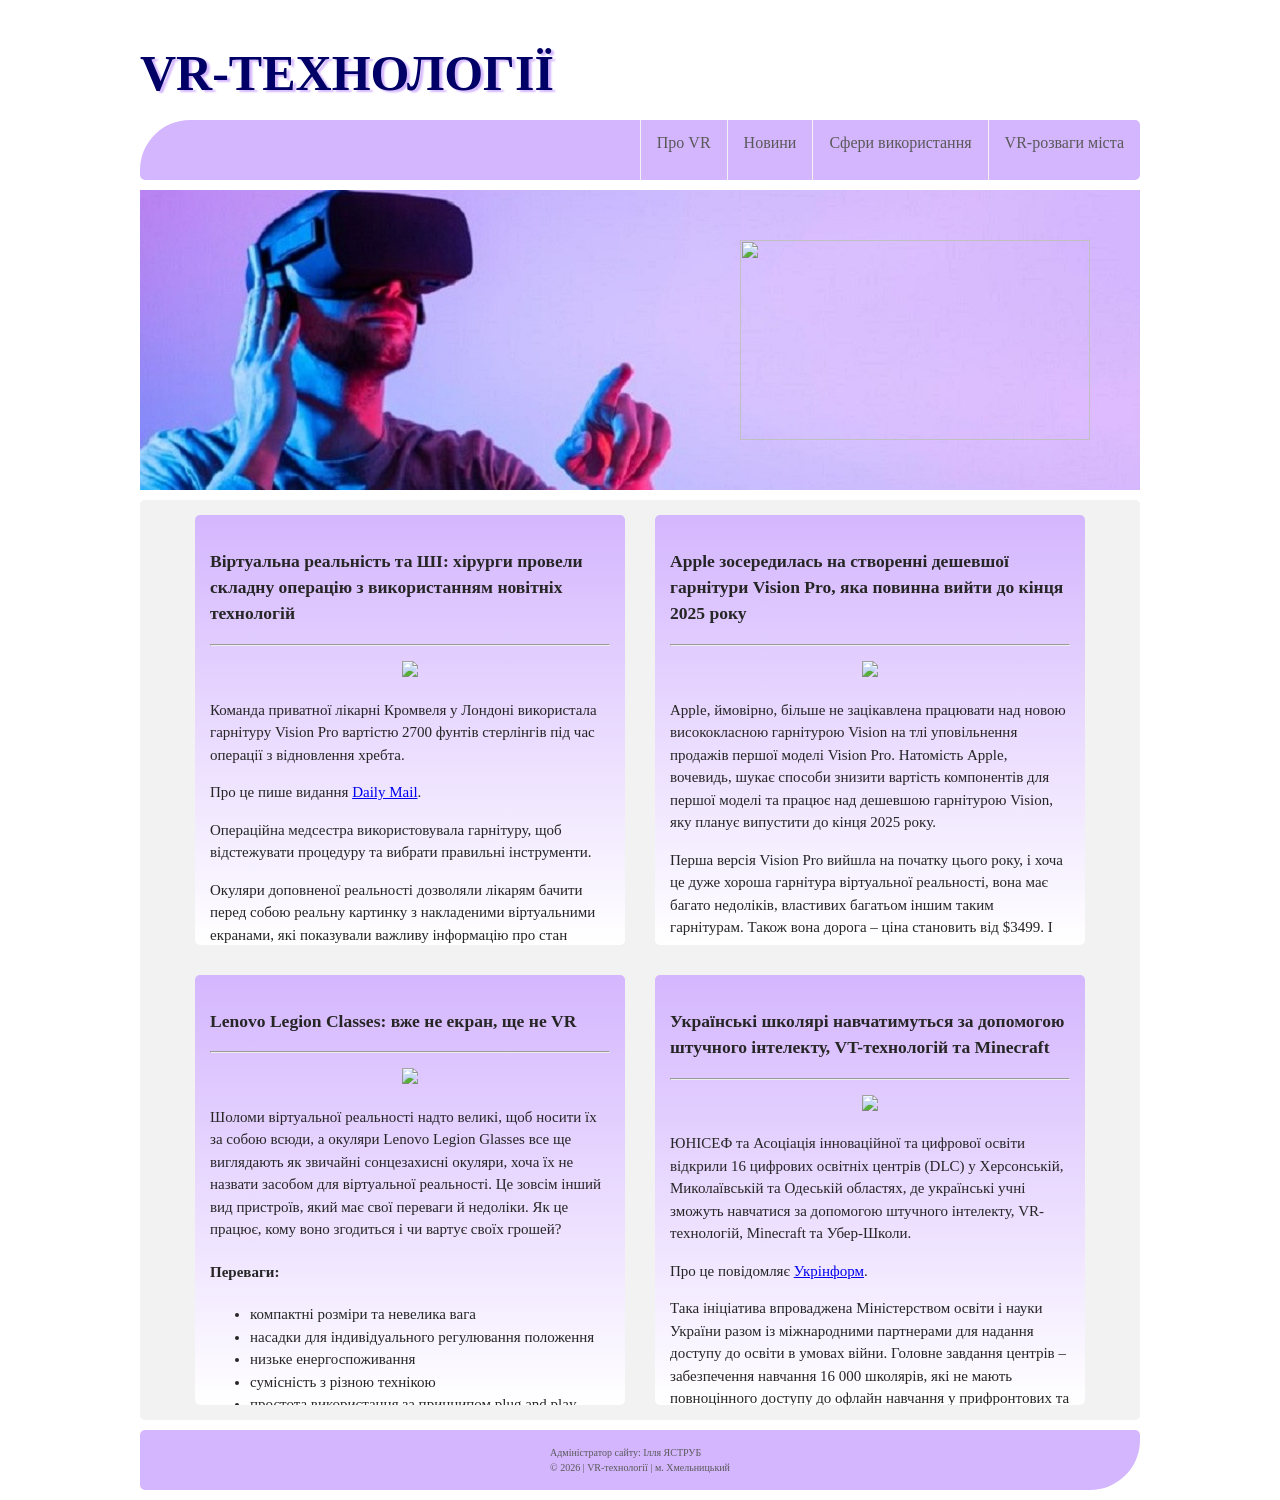
==== index2.html @ 6abda1a5 "Add files via upload" ====
<!DOCTYPE html>
<html>
	<head>
		<meta charset="UTF-8">
		<meta name="keywords" content="VR, VR окуляри, віртуальна реальність">
		<meta name="viewport" content="width=device-width, initial-scale=1.0">		
		<title>Новини</title>
		<link rel="icon" type="image/x-icon" href="img/favicon.png">
		<link rel="stylesheet" href="css/style.css">
	</head>
	
	<body>
		<div class="name">
	        	<p><h1 style="font-size:50px;">VR-ТЕХНОЛОГІЇ</h1></p>
		</div>

		<div class="nav">
	        	<a href="index.html">Про VR</a>
  			<a href="index2.html">Новини</a>
  			<a href="index3.html">Сфери використання</a>
			<a href="index4.html">VR-розваги міста</a>
		</div>

		<div class="header">
	        	<div>
				<img src="img/img11.gif" width="350" height="200">
			</div>
		</div>
		
		<div class="content3">
			<div>
				<h3>Віртуальна реальність та ШІ: хірурги провели складну операцію з використанням
				новітніх технологій</h3>
				<hr>
				<p align="center">
					<a href="img/img28.jpg" target="_blank">
						<img src="img/img28.jpg" width="90%" height="auto">
					</a>
				<p>Команда приватної лікарні Кромвеля у Лондоні використала гарнітуру Vision Pro
				вартістю 2700 фунтів стерлінгів під час операції з відновлення хребта.
				<p>Про це пише видання <a href="https://www.dailymail.co.uk/news/article-13181017/Surgeons-use-Apples-VR-goggles-operation-time-UK-repair-patients-spine.html" target="_blank">Daily Mail</a>.
				<p>Операційна медсестра використовувала гарнітуру, щоб відстежувати процедуру та
				вибрати правильні інструменти.
				<p>Окуляри доповненої реальності дозволяли лікарям бачити перед собою реальну
				картинку з накладеними віртуальними екранами, які показували важливу інформацію
				про стан пацієнта.
				<p>Два фонди Національної служби охорони здоров'я вже ведуть переговори з
				американською фірмою Exex, яка розробила програмне забезпечення зі штучним
				інтелектом для гарнітури Apple про потенційний початок його використання.
				<p>Уряд Великобританії пообіцяв інвестувати мільярди фунтів стерлінгів у
				модернізацію ІТ-систем Національної служби охорони здоров'я, прагнучи підвищити
				ефективність.
				<p>Суві Верхо, провідна операційна медсестра лікарні, сказала, що ця технологія
				"змінила правила гри". За її словами, технологія доповненої реальності виключає
				людські помилки та здогади та повішає впевненість хірурга у своїх діях.
				<p>Базове програмне забезпечення штучного інтелекту також відстежує кожен етап
				операції й в майбутньому оцінюватиме, наскільки успішно пройшло хірургічне втручання
				порівняно з аналогічними процедурами, виконаними іншими хірургами.
				<p>За словами провідного хірурга лікарні Кромвеля Саєда Афтаба, це програмне забезпечення
				здатне перетворити операційну медсестру-початківця на спеціаліста з десятирічним досвідом
				роботи.
				<p>Він додав, що ця технологія зробить його операційну бригаду еквівалентом піт-команди
				Формули-1.
				<p>"Ідея в тому, що не має значення, чи були ви хоч раз у житті на піт-стопі.
				Просто надягніть гарнітуру", — сказав Саєд Афтаб.
				<p>Нагадаємо, пацієнт із агресивною формою раку одужав після новаторського лікування.
				Бен Тротман був єдиним, хто погодився брати участь в експерименті, після того, як лікарі
				спрогнозували, що йому залишилося жити не більше дев'яти місяців.
			</div>
			<div>
				<h3>Apple зосередилась на створенні дешевшої гарнітури Vision Pro, яка повинна вийти до кінця
				2025 року</h3>
				<hr>
				<p align="center">
					<a href="img/img29.jpg" target="_blank">
						<img src="img/img29.jpg" width="90%" height="auto">
					</a>
				<p>Apple, ймовірно, більше не зацікавлена працювати над новою висококласною гарнітурою Vision
				на тлі уповільнення продажів першої моделі Vision Pro. Натомість Apple, вочевидь, шукає способи
				знизити вартість компонентів для першої моделі та працює над дешевшою гарнітурою Vision, яку планує
				випустити до кінця 2025 року.
				<p>Перша версія Vision Pro вийшла на початку цього року, і хоча це дуже хороша гарнітура віртуальної
				реальності, вона має багато недоліків, властивих багатьом іншим таким гарнітурам. Також вона дорога –
				ціна становить від $3499. І ще вона досить важка.
				<p>Apple намагається усунути деякі з цих недоліків, розробляючи нову дешевшу версію гарнітури Vision,
				яка наразі фігурує під кодовою назвою N109. В цьому пристрої компанія прагне зберегти дисплеї з високою
				роздільною здатністю, які виділяють Vision Pro, але видаляє деякі функції та робить її «принаймні на
				третину легшою». Apple хоче запропонувати дешевшу версію гарнітури за ціною, що відповідає ціні
				висококласного iPhone. У жовтні минулого року Bloomberg повідомляв, що Apple прагне досягти ціни від
				$1500 до $2500. Однак компанія мала проблеми зі скороченням витрат, не надто поступаючись функціям,
				тому дешевша гарнітура може не досягти цієї мети до 2025 року.
				<p>Водночас Apple продовжує докладати зусиль для просування Vision Pro. Компанія планує додати кілька
				нових функцій у visionOS 2 цієї осені.
			</div>
			<div>
				<h3>Lenovo Legion Classes: вже не екран, ще не VR</h3>
				<hr>
				<p align="center">
					<a href="img/img30.jpg" target="_blank">
						<img src="img/img30.jpg" width="90%" height="auto">
					</a>
				<p>Шоломи віртуальної реальності надто великі, щоб носити їх за собою всюди, а окуляри Lenovo Legion
				Glasses все ще виглядають як звичайні сонцезахисні окуляри, хоча їх не назвати засобом для віртуальної
				реальності. Це зовсім інший вид пристроїв, який має свої переваги й недоліки. Як це працює, кому воно
				згодиться і чи вартує своїх грошей?
				<p><h4>Переваги:</h4>
				<ul>
					<li>компактні розміри та невелика вага</li>
					<li>насадки для індивідуального регулювання положення</li>
					<li>низьке енергоспоживання</li>
					<li>сумісність з різною технікою</li>
					<li>простота використання за принципом plug and play.</li>
				</ul>
				<p><h4>Недоліки:</h4>
				<ul>
					<li>сильне розмиття тексту по краях</li>
					<li>не найкращий звук</li>
					<li>незначне охоплення поля зору</li>
					<li>низький рівень імерсії відносно VR</li>
					<li>висока вартість</li>
					<li>в деяких людей пристрій може викликати втому очей</li>
				</ul>
			</div>
			<div>
				<h3>Українські школярі навчатимуться за допомогою штучного інтелекту,
				VT-технологій та Minecraft
				</h3>
				<hr>
				<p align="center">
					<a href="img/img31.jpg" target="_blank">
						<img src="img/img31.jpg" width="90%" height="auto">
					</a>
				<p>ЮНІСЕФ та Асоціація інноваційної та цифрової освіти відкрили 16
				цифрових освітніх центрів (DLC) у Херсонській, Миколаївській та
				Одеській областях, де українські учні зможуть навчатися за допомогою
				штучного інтелекту, VR-технологій, Minecraft та Убер-Школи.
				<p>Про це повідомляє <a href="https://www.ukrinform.ua/rubric-society/3869196-ukrainski-skolari-navcatimutsa-za-dopomogou-stucnogo-intelektu-vrtehnologij-ta-minecraft.html" target="_blank">Укрінформ</a>.
				<p>Така ініціатива впроваджена Міністерством освіти і науки України
				разом із міжнародними партнерами для надання доступу до освіти в
				умовах війни. Головне завдання центрів – забезпечення навчання
				16 000 школярів, які не мають повноцінного доступу до офлайн
				навчання у прифронтових та деокупованих громадах.
				<p>«Мета цифрових освітніх центрів – забезпечення безперервного
				навчання дітей та підлітків, надолуження освітніх втрат, надання
				можливості брати участь у заходах неформальної освіти, психоемоційна
				підтримка дітей і підлітків, їхніх батьків та вчителів, надання
				можливостей для соціалізації та взаємодії, а також підвищення
				професійних компетентностей учителів. Пріоритет надано деокупованим
				територіям та громадам, які наближені до бойових дій», – розповів в
				коментарі Укрінформу заступник міністра освіти і науки Андрій Сташків.
				<p>За словами координатора освітніх проєктів ЮНІСЕФ Анатолія Ігнатовича,
				у кожній громаді, де працює DLC, впродовж року навчатимуться учні 1-11
				класів – першочергово ті, хто має обмежений доступ до освіти та потребує
				додаткової підтримки у навчанні та психоемоційної підтримки, наприклад,
				діти з інвалідністю або внутрішньо переміщені діти. Загалом планується
				охопити 16 000 школярів.
				<p>У цифрових освітніх центрах учні зможуть безплатно: за допомогою
				штучного інтелекту визначити, які предмети та теми зі шкільної програми
				їм потрібно надолужити; навчатись за допомогою інтерактивних кейсових
				уроків; проходити практичні та лабораторні роботи, використовуючи технології
				віртуальної (VR) та доповненої (AR) реальності; отримувати індивідуальні
				консультації (надолужувати освітні втрати) через спеціальний застосунок
				(так звана Убер-Школа); набувати навички, що мають найбільший попит у
				XXI столітті, завдяки "Урокам для успішного життя"; розважатись з користю
				зі спеціальною освітньою програмою "Minecraft"; визначити свій рівень
				володіння та опанувати українську та англійську мови; отримати психоемоційну
				підтримку; сформувати паспорт здібностей до 1 000+ сучасних професій за допомогою
				сертифікованого профорієнтаційного адаптивного тестування, визначити професію своєї
				мрії та побудувати індивідуальну траєкторію подальшого навчання та кар’єри.				
				<p>
			</div>
		</div>
		<div class="footer">
	        	<p>Адміністратор сайту: Ілля ЯСТРУБ<br>
			© 2026 | VR-технології | м. Хмельницький
		</div>
	</body>
</html>
---- css/style.css ----
.name {
  display: flex;
  max-width: 1000px;
  height: 100px;
  margin: 10px;
  margin-left: auto;
  margin-right: auto;
  background-color: #ffffff;
  color: #000066;
  font-family: "Lucida Handwriting";
  text-shadow: 3px 2px 2px #d4b6fe;
}

.nav {
  display: flex;
  position: sticky;
  top: 0;
  justify-content: right;
  max-width: 1000px;
  height: 60px;
  margin: 10px;
  margin-left: auto;
  margin-right: auto;
  background-color: #d4b6fe;
  overflow: hidden;
  border-radius: 50px 5px 5px;
  font-family: "Verdana";
  z-index: 1;
}

.nav a {
  display: inline;
  text-align: center;
  color: #595959;
  padding: 14px 16px;
  text-decoration: none;
  border-left-style: solid;
  border-width: 1px;
  border-color: #f2f2f2;
}

.nav a:hover {
  background-color: #f2f2f2;
  color: #000000;
}

a:active {
  background-color: #b3b3ff;
}

.header {
  display: flex;
  flex-wrap: wrap;
  max-width: 1000px;
  height: 300px;
  margin: 10px;
  margin-left: auto;
  margin-right: auto;
  background-image: url("../img/img1.jpg");
  background-repeat: no-repeat;
  justify-content: right;
}

.header > div {
  width: 350px;
  height: 200px;
  margin: 50px 50px;
}

.content1 {
  display: flex;
  flex-wrap: wrap;
  justify-content: center;
  align-items: center;
  max-width: 1000px;
  min-height: 300px;
  margin: 10px;
  margin-left: auto;
  margin-right: auto;
  background-color: #f2f2f2;
  border-radius: 5px;
}

.content1 > div {
  width: 250px;
  height: 350px;
  margin: 20px 10px;
  background: linear-gradient(to bottom, #d4b6fe 0%, #ffffff 100%);
  border-radius: 5px;
  padding: 15px;
  font-size: 15px;
  font-family: "Verdana";
  color: #262626;
  line-height: 1.5;
  align-items: center;
  overflow: auto;
}

.content2 {
  display: flex;
  flex-wrap: wrap;
  justify-content: center;
  align-items: center;
  max-width: 1000px;
  min-height: 300px;
  margin: 10px;
  margin-left: auto;
  margin-right: auto;
  background-color: #f2f2f2;
  border-radius: 5px;
}

.content2 > div {
  width: 85%;
  height: 450px;
  margin: 20px 10px;
  background: linear-gradient(to bottom, #d4b6fe 0%, #ffffff 100%);
  border-radius: 5px;
  padding: 15px;
  font-size: 15px;
  font-family: "Verdana";
  color: #262626;
  line-height: 1.5;
  overflow: auto;
}

.content3 {
  display: flex;
  flex-wrap: wrap;
  justify-content: center;
  align-items: center;
  max-width: 1000px;
  min-height: 300px;
  margin: 10px;
  margin-left: auto;
  margin-right: auto;
  background-color: #f2f2f2;
  border-radius: 5px;
}

.content3 > div {
  width: 40%;
  height: 400px;
  margin: 15px;
  background: linear-gradient(to bottom, #d4b6fe 0%, #ffffff 100%);
  border-radius: 5px;
  padding: 15px;
  font-size: 15px;
  font-family: "Verdana";
  color: #262626;
  line-height: 1.5;
  align-items: center;
  overflow: auto;
}

.content4 {
  display: flex;
  flex-wrap: wrap;
  justify-content: center;
  max-width: 1000px;
  height: auto;
  margin: 10px;
  margin-left: auto;
  margin-right: auto;
  background-color: #f2f2f2;
  border-radius: 5px;
  overflow: auto;
}

.info1 {
  display: block;
  max-width: 300px;
  height: auto;
  margin: 10px;
  font-size: 15px;
  font-family: "Verdana";
  color: #262626;
  line-height: 1.5;
  align-items: center;
  justify-content: center;
  border: 1px solid;
  border-radius: 15px;
  border-color: #cccccc;
}

.info1 > div {
  width: 250px;
  height: auto;
  margin: 10px;
}

.info2 {
  width: 600px;
  height: 410px;
  margin: 10px;
  background: linear-gradient(to bottom, #d4b6fe 0%, #ffffff 100%);
  border-radius: 5px;
  padding: 15px;
  font-size: 15px;
  font-family: "Verdana";
  color: #262626;
  line-height: 1.5;
  overflow: auto;
}

.footer {
  display: flex;
  max-width: 1000px;
  height: 60px;
  margin: 10px;
  margin-left: auto;
  margin-right: auto;
  background-color: #d4b6fe;
  border-radius: 5px 5px 50px;
  justify-content: center;
  align-items: center;
  color: #595959;
  font-family: "Verdana";
  font-size: 10px;
  line-height: 1.5;
}

.carousel {
  display: flex;
  flex-wrap: wrap;
  margin: auto;  
  max-width: 500px;
  height: auto;
  position: relative;
  padding: 10px 40px;
  border: 1px solid;
  border-radius: 15px;
  border-color: #cccccc;
  overflow: hidden;
}


.arrow {
  position: absolute;
  top: 120px;
  padding: 0;
  background: #f2f2f2;
  border-radius: 15px;
  border: 1px solid #cccccc;
  font-size: 24px;
  line-height: 24px;
  color: #595959;
  display: block;
}

.arrow:focus {
  outline: none;
}

.arrow:hover {
  background: #cccccc;
  cursor: pointer;
}

.prev {
  left: 7px;
}

.next {
  right: 7px;
}

.gallery {
  width: 500px;
  height: auto;
  overflow: hidden; 
}

.gallery img {
  max-width: 500px;
  height: auto;
  overflow: hidden;
}

.gallery ul {
  height: 250px;
  width: 9999px;
  margin: 0;
  padding: 0;
  list-style: none;
  transition: margin-left 250ms;
  font-size: 0;
}

.gallery li {
  display: inline-block;
}
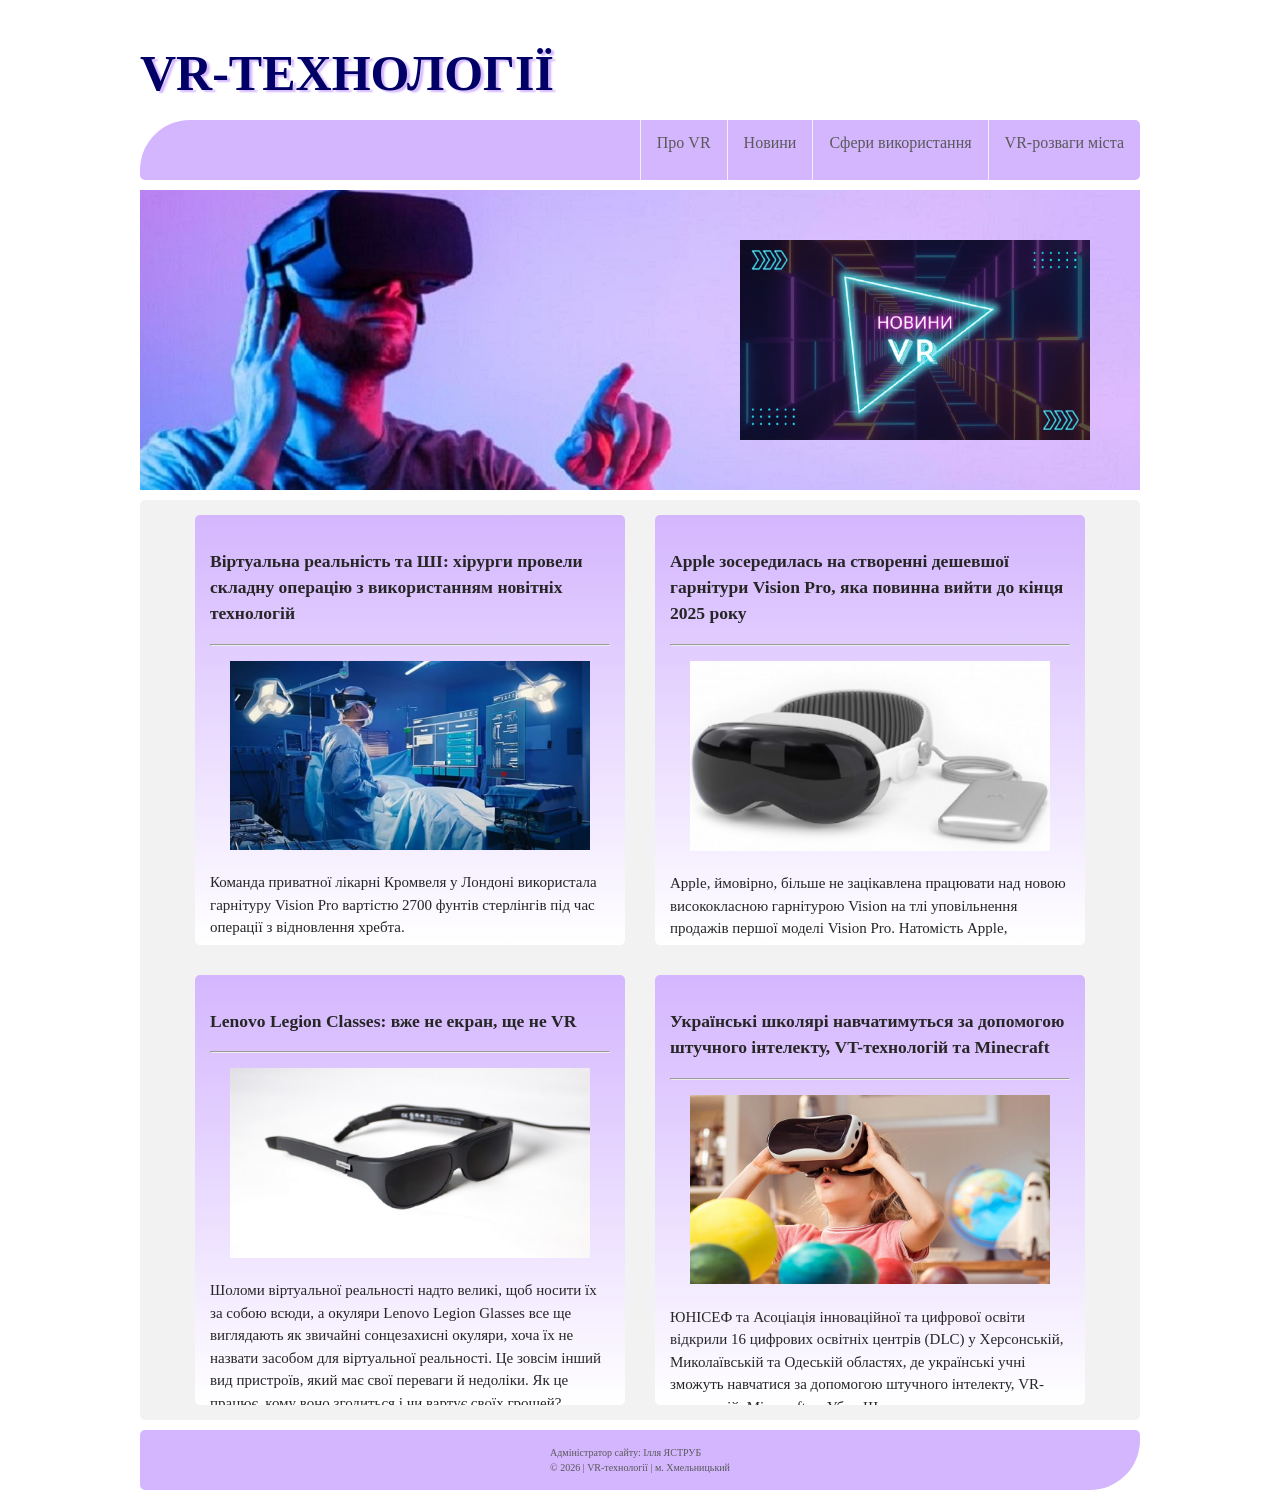
==== commit b5e342e2: "Update index2.html" ====
--- a/index2.html
+++ b/index2.html
@@ -23,7 +23,7 @@
 
 		<div class="header">
 	        	<div>
-				<img src="img/img11.gif" width="350" height="200">
+				<img src="img/img11.jpg" width="350" height="200">
 			</div>
 		</div>
 		
@@ -175,4 +175,4 @@
 			© 2026 | VR-технології | м. Хмельницький
 		</div>
 	</body>
-</html>+</html>
